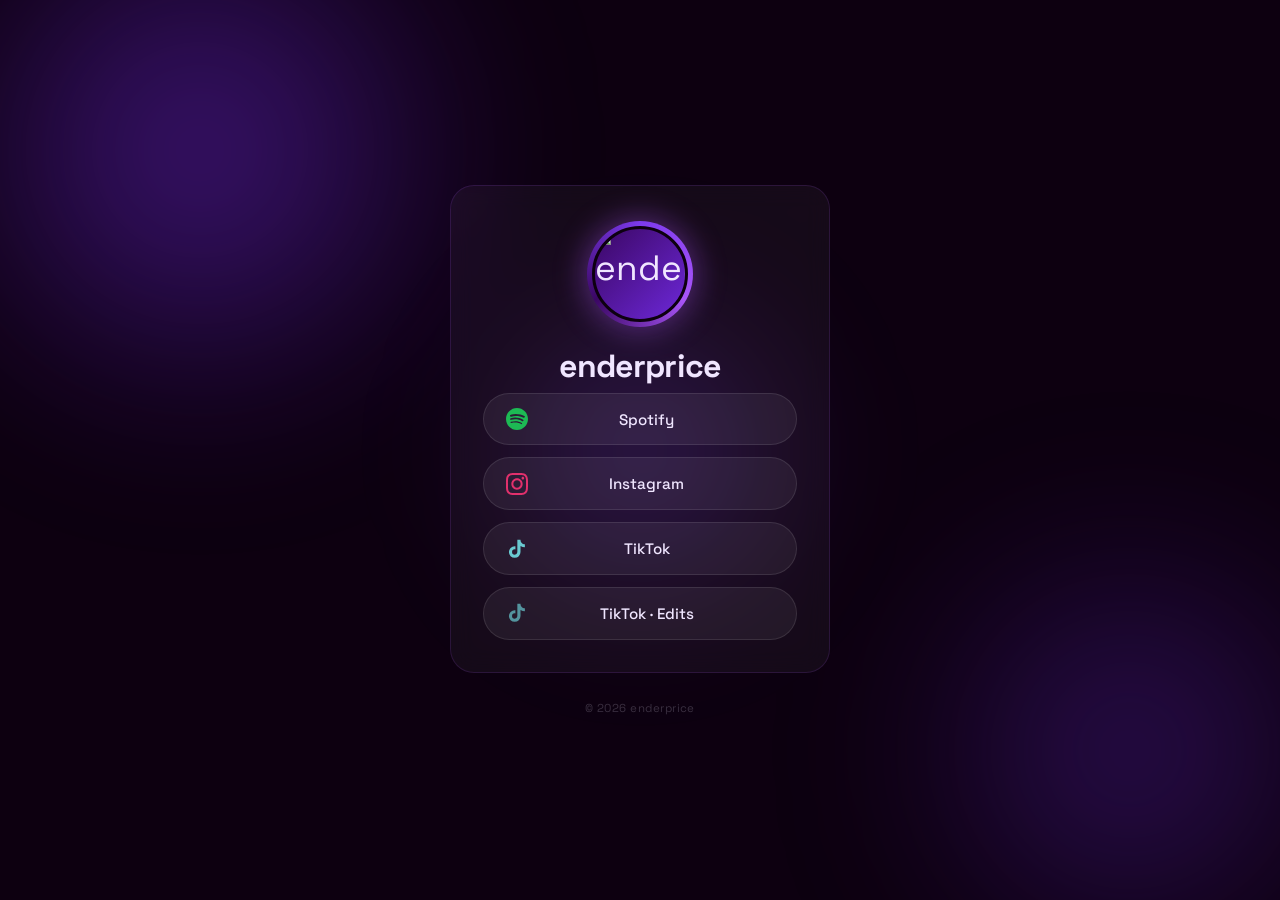
==== index.html @ 0d27779a "Add files via upload" ====
<!DOCTYPE html>
<html lang="en">
<head>
  <meta charset="UTF-8" />
  <meta name="viewport" content="width=device-width, initial-scale=1.0" />
  <title>enderprice</title>
  <link rel="stylesheet" href="style.css" />
</head>
<body>

  <!-- Animated aurora background -->
  <div class="bg-aurora" aria-hidden="true"></div>
  <div class="bg-aurora-mid" aria-hidden="true"></div>

  <main class="page">
    <div class="card">

      <!-- Avatar -->
      <div class="avatar-wrap">
        <div class="avatar-glow"></div>
        <div class="avatar-ring"></div>
        <div class="avatar" aria-label="enderprice avatar">
          <img src="avatar.jpg" alt="enderprice" />
        </div>
      </div>

      <!-- Name & tagline -->
      <h1 class="artist-name">enderprice</h1>

      <!-- Links -->
      <nav class="links" aria-label="Social links">

        <!-- Spotify -->
        <a class="link-btn spotify" href="https://open.spotify.com/artist/6rh6uK6fNyY0UNJ625D49H?si=b42301351f1b48bb" target="_blank" rel="noopener noreferrer">
          <svg class="btn-icon" viewBox="0 0 24 24" fill="currentColor" aria-hidden="true">
            <path d="M12 0C5.373 0 0 5.373 0 12s5.373 12 12 12 12-5.373 12-12S18.627 0 12 0zm5.516 17.313a.75.75 0 01-1.032.252c-2.83-1.73-6.393-2.12-10.59-1.163a.75.75 0 01-.335-1.463c4.59-1.05 8.527-.598 11.703 1.343a.75.75 0 01.254 1.031zm1.472-3.276a.937.937 0 01-1.29.308c-3.239-1.99-8.176-2.567-12.002-1.405a.937.937 0 01-.543-1.794c4.376-1.328 9.82-.684 13.527 1.601a.937.937 0 01.308 1.29zm.127-3.408C15.492 8.534 9.375 8.33 5.797 9.44a1.125 1.125 0 11-.653-2.155c4.122-1.25 10.974-1.008 15.3 1.622a1.125 1.125 0 01-1.129 1.722z"/>
          </svg>
          <span class="btn-label">Spotify</span>
        </a>

        <!-- Instagram -->
        <a class="link-btn instagram" href="https://www.instagram.com/enderprice.mp3/" target="_blank" rel="noopener noreferrer">
          <svg class="btn-icon" viewBox="0 0 24 24" fill="currentColor" aria-hidden="true">
            <path d="M12 2.163c3.204 0 3.584.012 4.85.07 3.252.148 4.771 1.691 4.919 4.919.058 1.265.069 1.645.069 4.849 0 3.205-.012 3.584-.069 4.849-.149 3.225-1.664 4.771-4.919 4.919-1.266.058-1.644.07-4.85.07-3.204 0-3.584-.012-4.849-.07-3.26-.149-4.771-1.699-4.919-4.92-.058-1.265-.07-1.644-.07-4.849 0-3.204.013-3.583.07-4.849.149-3.227 1.664-4.771 4.919-4.919 1.266-.057 1.645-.069 4.849-.069zm0-2.163c-3.259 0-3.667.014-4.947.072-4.358.2-6.78 2.618-6.98 6.98-.059 1.281-.073 1.689-.073 4.948 0 3.259.014 3.668.072 4.948.2 4.358 2.618 6.78 6.98 6.98 1.281.058 1.689.072 4.948.072 3.259 0 3.668-.014 4.948-.072 4.354-.2 6.782-2.618 6.979-6.98.059-1.28.073-1.689.073-4.948 0-3.259-.014-3.667-.072-4.947-.196-4.354-2.617-6.78-6.979-6.98-1.281-.059-1.69-.073-4.949-.073zm0 5.838c-3.403 0-6.162 2.759-6.162 6.162S8.597 18.163 12 18.163s6.162-2.759 6.162-6.162S15.403 5.838 12 5.838zm0 10.162c-2.209 0-4-1.79-4-4 0-2.209 1.791-4 4-4s4 1.791 4 4c0 2.21-1.791 4-4 4zm6.406-11.845c-.796 0-1.441.645-1.441 1.44s.645 1.44 1.441 1.44c.795 0 1.439-.645 1.439-1.44s-.644-1.44-1.439-1.44z"/>
          </svg>
          <span class="btn-label">Instagram</span>
        </a>

        <!-- TikTok Main -->
        <a class="link-btn tiktok" href="https://www.tiktok.com/@enderpriceofficial" target="_blank" rel="noopener noreferrer">
          <svg class="btn-icon" viewBox="0 0 24 24" fill="currentColor" aria-hidden="true">
            <path d="M19.59 6.69a4.83 4.83 0 01-3.77-4.25V2h-3.45v13.67a2.89 2.89 0 01-2.88 2.5 2.89 2.89 0 01-2.89-2.89 2.89 2.89 0 012.89-2.89c.28 0 .54.04.79.1V9.01a6.34 6.34 0 00-.79-.05 6.34 6.34 0 00-6.34 6.34 6.34 6.34 0 006.34 6.34 6.34 6.34 0 006.33-6.34V8.69a8.18 8.18 0 004.78 1.52V6.76a4.85 4.85 0 01-1.01-.07z"/>
          </svg>
          <span class="btn-label">TikTok</span>
        </a>

        <!-- TikTok FX -->
        <a class="link-btn tiktok-fx" href="https://www.tiktok.com/@enderprice.fx" target="_blank" rel="noopener noreferrer">
          <svg class="btn-icon" viewBox="0 0 24 24" fill="currentColor" aria-hidden="true">
            <path d="M19.59 6.69a4.83 4.83 0 01-3.77-4.25V2h-3.45v13.67a2.89 2.89 0 01-2.88 2.5 2.89 2.89 0 01-2.89-2.89 2.89 2.89 0 012.89-2.89c.28 0 .54.04.79.1V9.01a6.34 6.34 0 00-.79-.05 6.34 6.34 0 00-6.34 6.34 6.34 6.34 0 006.34 6.34 6.34 6.34 0 006.33-6.34V8.69a8.18 8.18 0 004.78 1.52V6.76a4.85 4.85 0 01-1.01-.07z"/>
          </svg>
          <span class="btn-label">TikTok · Edits</span>
        </a>

      </nav>
    </div>

    <footer class="footer">© 2026 enderprice</footer>
  </main>

  <script src="script.js"></script>
</body>
</html>
---- style.css ----
@import url('https://fonts.googleapis.com/css2?family=Space+Grotesk:wght@300;400;500;600;700&display=swap');

*, *::before, *::after {
  box-sizing: border-box;
  margin: 0;
  padding: 0;
}

:root {
  --bg: #0d0010;
  --bg-card: rgba(255, 255, 255, 0.04);
  --purple-deep: #3b0764;
  --purple-mid: #7c3aed;
  --purple-bright: #a855f7;
  --purple-glow: rgba(168, 85, 247, 0.35);
  --text: #f0e6ff;
  --text-muted: rgba(240, 230, 255, 0.45);
  --spotify: #1DB954;
  --instagram: #E1306C;
  --tiktok: #69C9D0;
  --radius-btn: 9999px;
  --transition: 0.3s cubic-bezier(0.4, 0, 0.2, 1);
}

html, body {
  height: 100%;
}

body {
  font-family: 'Space Grotesk', sans-serif;
  background-color: var(--bg);
  color: var(--text);
  min-height: 100vh;
  display: flex;
  align-items: center;
  justify-content: center;
  overflow-x: hidden;
  position: relative;
}

/* Animated aurora background */
.bg-aurora {
  position: fixed;
  inset: 0;
  z-index: 0;
  overflow: hidden;
  pointer-events: none;
}

.bg-aurora::before,
.bg-aurora::after {
  content: '';
  position: absolute;
  border-radius: 50%;
  filter: blur(80px);
  opacity: 0.55;
}

.bg-aurora::before {
  width: 600px;
  height: 600px;
  background: radial-gradient(circle, #6d28d9, transparent 70%);
  top: -150px;
  left: -100px;
  animation: drift1 14s ease-in-out infinite alternate;
}

.bg-aurora::after {
  width: 500px;
  height: 500px;
  background: radial-gradient(circle, #4c1d95, transparent 70%);
  bottom: -100px;
  right: -100px;
  animation: drift2 18s ease-in-out infinite alternate;
}

.bg-aurora-mid {
  position: fixed;
  width: 400px;
  height: 400px;
  background: radial-gradient(circle, #7c3aed44, transparent 70%);
  top: 50%;
  left: 50%;
  transform: translate(-50%, -50%);
  border-radius: 50%;
  filter: blur(60px);
  animation: drift3 10s ease-in-out infinite alternate;
  pointer-events: none;
  z-index: 0;
}

@keyframes drift1 {
  from { transform: translate(0, 0) scale(1); }
  to   { transform: translate(80px, 60px) scale(1.2); }
}

@keyframes drift2 {
  from { transform: translate(0, 0) scale(1); }
  to   { transform: translate(-60px, -80px) scale(1.15); }
}

@keyframes drift3 {
  from { transform: translate(-50%, -50%) scale(1); opacity: 0.6; }
  to   { transform: translate(-50%, -50%) scale(1.3); opacity: 0.9; }
}

/* Page wrapper */
.page {
  position: relative;
  z-index: 1;
  width: 100%;
  max-width: 420px;
  padding: 2rem 1.25rem;
  display: flex;
  flex-direction: column;
  align-items: center;
}

/* Card */
.card {
  width: 100%;
  background: var(--bg-card);
  border: 1px solid rgba(168, 85, 247, 0.15);
  border-radius: 24px;
  padding: 2.5rem 2rem 2rem;
  backdrop-filter: blur(12px);
  -webkit-backdrop-filter: blur(12px);
  display: flex;
  flex-direction: column;
  align-items: center;
  gap: 0;
}

/* Avatar */
.avatar-wrap {
  position: relative;
  margin-bottom: 1.5rem;
  opacity: 0;
  transform: translateY(20px);
  transition: opacity 0.6s ease, transform 0.6s ease;
}

.avatar-wrap.visible {
  opacity: 1;
  transform: translateY(0);
}

.avatar-ring {
  position: absolute;
  inset: -5px;
  border-radius: 50%;
  background: conic-gradient(from 0deg, var(--purple-mid), var(--purple-bright), var(--purple-deep), var(--purple-mid));
  animation: spin-ring 6s linear infinite;
  z-index: -1;
}

@keyframes spin-ring {
  to { transform: rotate(360deg); }
}

.avatar-glow {
  position: absolute;
  inset: -10px;
  border-radius: 50%;
  background: var(--purple-glow);
  filter: blur(14px);
  animation: pulse-glow 3s ease-in-out infinite alternate;
  z-index: -2;
}

@keyframes pulse-glow {
  from { opacity: 0.5; transform: scale(0.95); }
  to   { opacity: 1;   transform: scale(1.05); }
}

.avatar {
  width: 96px;
  height: 96px;
  border-radius: 50%;
  background: linear-gradient(135deg, #3b0764, #6d28d9);
  border: 3px solid var(--bg);
  display: flex;
  align-items: center;
  justify-content: center;
  font-size: 2.2rem;
  color: var(--text);
  position: relative;
  overflow: hidden;
  user-select: none;
}

.avatar img {
  width: 100%;
  height: 100%;
  object-fit: cover;
  border-radius: 50%;
  display: block;
}

/* Artist name */
.artist-name {
  font-size: 2rem;
  font-weight: 700;
  letter-spacing: -0.02em;
  color: var(--text);
  margin-bottom: 0.4rem;
  opacity: 0;
  transform: translateY(16px);
  transition: opacity 0.6s ease 0.15s, transform 0.6s ease 0.15s;
}

.artist-name.visible {
  opacity: 1;
  transform: translateY(0);
}

.tagline {
  font-size: 0.875rem;
  color: var(--text-muted);
  font-weight: 400;
  letter-spacing: 0.05em;
  margin-bottom: 2rem;
  opacity: 0;
  transform: translateY(12px);
  transition: opacity 0.6s ease 0.25s, transform 0.6s ease 0.25s;
}

.tagline.visible {
  opacity: 1;
  transform: translateY(0);
}

/* Links */
.links {
  width: 100%;
  display: flex;
  flex-direction: column;
  gap: 0.75rem;
}

.link-btn {
  display: flex;
  align-items: center;
  gap: 0.85rem;
  width: 100%;
  padding: 0.9rem 1.4rem;
  border-radius: var(--radius-btn);
  background: rgba(255, 255, 255, 0.06);
  border: 1px solid rgba(255, 255, 255, 0.1);
  color: var(--text);
  font-family: 'Space Grotesk', sans-serif;
  font-size: 0.95rem;
  font-weight: 500;
  text-decoration: none;
  cursor: pointer;
  position: relative;
  overflow: hidden;
  transition: transform var(--transition), border-color var(--transition), background var(--transition), box-shadow var(--transition);
  opacity: 0;
  transform: translateY(16px);
}

.link-btn.visible {
  opacity: 1;
  transform: translateY(0);
}

.link-btn::before {
  content: '';
  position: absolute;
  inset: 0;
  opacity: 0;
  transition: opacity var(--transition);
  border-radius: inherit;
}

.link-btn:hover {
  transform: translateY(-2px) scale(1.01);
}

/* Spotify */
.link-btn.spotify::before {
  background: radial-gradient(ellipse at center, rgba(29, 185, 84, 0.15), transparent 70%);
}
.link-btn.spotify:hover {
  border-color: var(--spotify);
  box-shadow: 0 0 20px rgba(29, 185, 84, 0.3), 0 4px 16px rgba(0,0,0,0.4);
  background: rgba(29, 185, 84, 0.1);
}
.link-btn.spotify:hover::before { opacity: 1; }
.link-btn.spotify .btn-icon { color: var(--spotify); }

/* Instagram */
.link-btn.instagram::before {
  background: radial-gradient(ellipse at center, rgba(225, 48, 108, 0.15), transparent 70%);
}
.link-btn.instagram:hover {
  border-color: var(--instagram);
  box-shadow: 0 0 20px rgba(225, 48, 108, 0.3), 0 4px 16px rgba(0,0,0,0.4);
  background: rgba(225, 48, 108, 0.1);
}
.link-btn.instagram:hover::before { opacity: 1; }
.link-btn.instagram .btn-icon { color: var(--instagram); }

/* TikTok */
.link-btn.tiktok::before {
  background: radial-gradient(ellipse at center, rgba(105, 201, 208, 0.15), transparent 70%);
}
.link-btn.tiktok:hover {
  border-color: var(--tiktok);
  box-shadow: 0 0 20px rgba(105, 201, 208, 0.3), 0 4px 16px rgba(0,0,0,0.4);
  background: rgba(105, 201, 208, 0.1);
}
.link-btn.tiktok:hover::before { opacity: 1; }
.link-btn.tiktok .btn-icon { color: var(--tiktok); }

/* TikTok FX (editing account) */
.link-btn.tiktok-fx::before {
  background: radial-gradient(ellipse at center, rgba(105, 201, 208, 0.1), transparent 70%);
}
.link-btn.tiktok-fx:hover {
  border-color: var(--tiktok);
  box-shadow: 0 0 20px rgba(105, 201, 208, 0.2), 0 4px 16px rgba(0,0,0,0.4);
  background: rgba(105, 201, 208, 0.07);
}
.link-btn.tiktok-fx:hover::before { opacity: 1; }
.link-btn.tiktok-fx .btn-icon { color: var(--tiktok); opacity: 0.7; }

.btn-icon {
  width: 22px;
  height: 22px;
  flex-shrink: 0;
  transition: color var(--transition);
}

.btn-label {
  flex: 1;
  text-align: center;
  padding-right: 22px; /* offset for icon to visually center text */
}

/* Footer */
.footer {
  margin-top: 1.75rem;
  font-size: 0.72rem;
  color: rgba(240, 230, 255, 0.2);
  letter-spacing: 0.04em;
  opacity: 0;
  transition: opacity 0.6s ease 0.8s;
}

.footer.visible {
  opacity: 1;
}

@media (max-width: 480px) {
  .card {
    padding: 2rem 1.25rem 1.5rem;
    border-radius: 20px;
  }
  .artist-name {
    font-size: 1.7rem;
  }
}
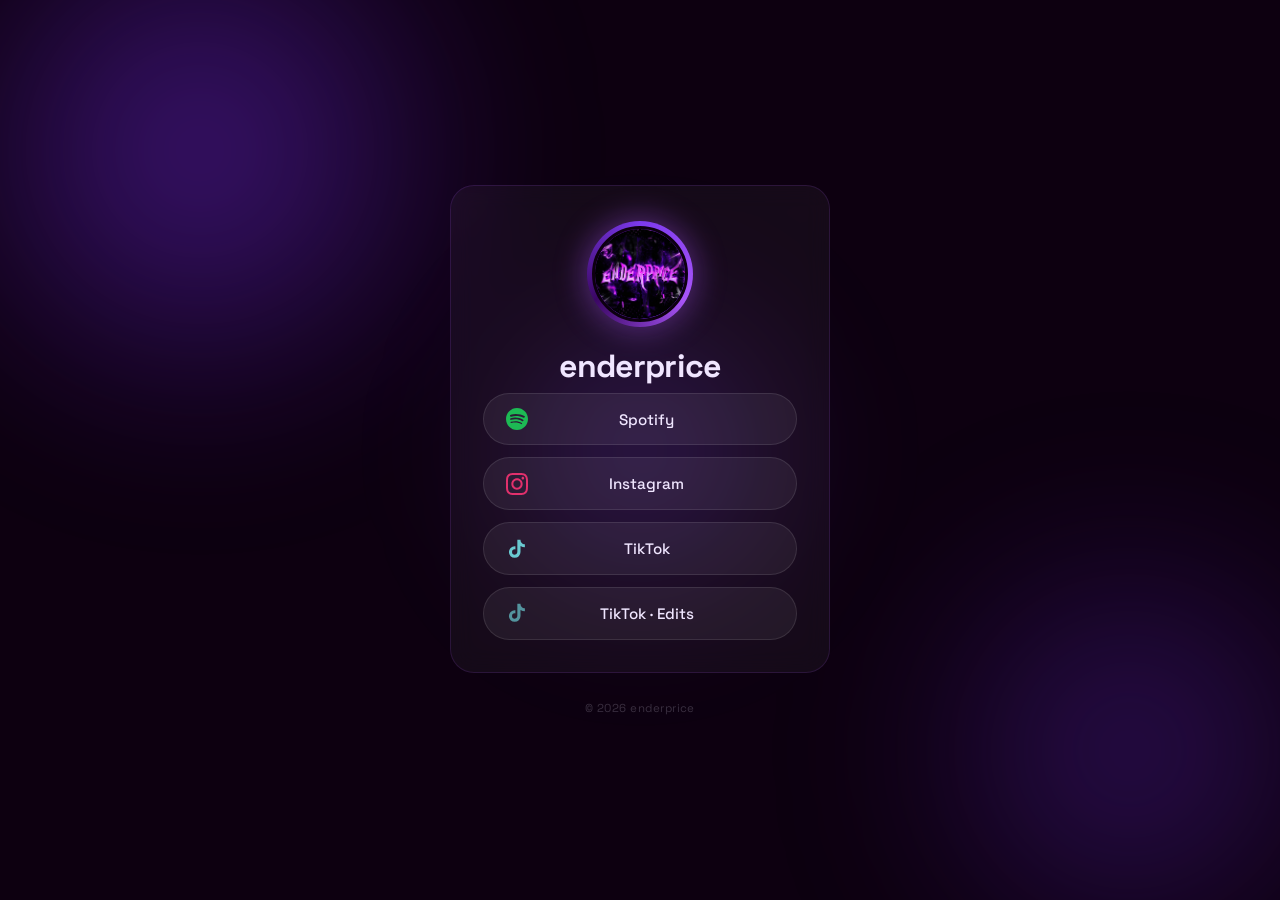
==== commit 7a3a0b22: "Change avatar image filename to uppercase extension" ====
--- a/index.html
+++ b/index.html
@@ -20,7 +20,7 @@
         <div class="avatar-glow"></div>
         <div class="avatar-ring"></div>
         <div class="avatar" aria-label="enderprice avatar">
-          <img src="avatar.jpg" alt="enderprice" />
+          <img src="avatar.JPG" alt="enderprice" />
         </div>
       </div>
 
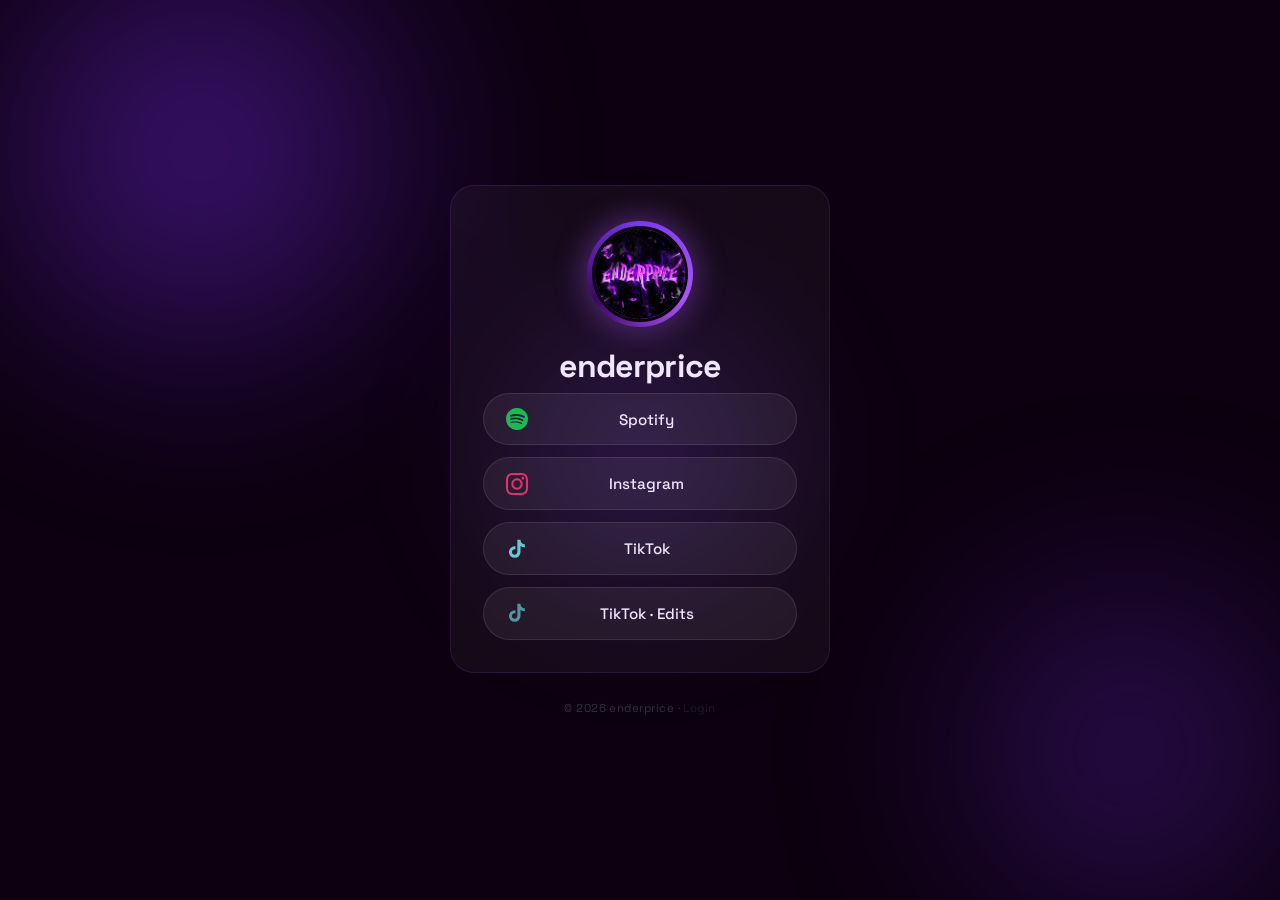
==== commit 60fcbf6f: "Add multi-user auth and profiles via Supabase - netlify.toml: route /login, /signup, /dashboard, /:u" ====
--- a/index.html
+++ b/index.html
@@ -65,7 +65,7 @@
       </nav>
     </div>
 
-    <footer class="footer">© 2026 enderprice</footer>
+    <footer class="footer">© 2026 enderprice · <a href="/login" style="color:inherit;text-decoration:none;opacity:0.5;">Login</a></footer>
   </main>
 
   <script src="script.js"></script>
